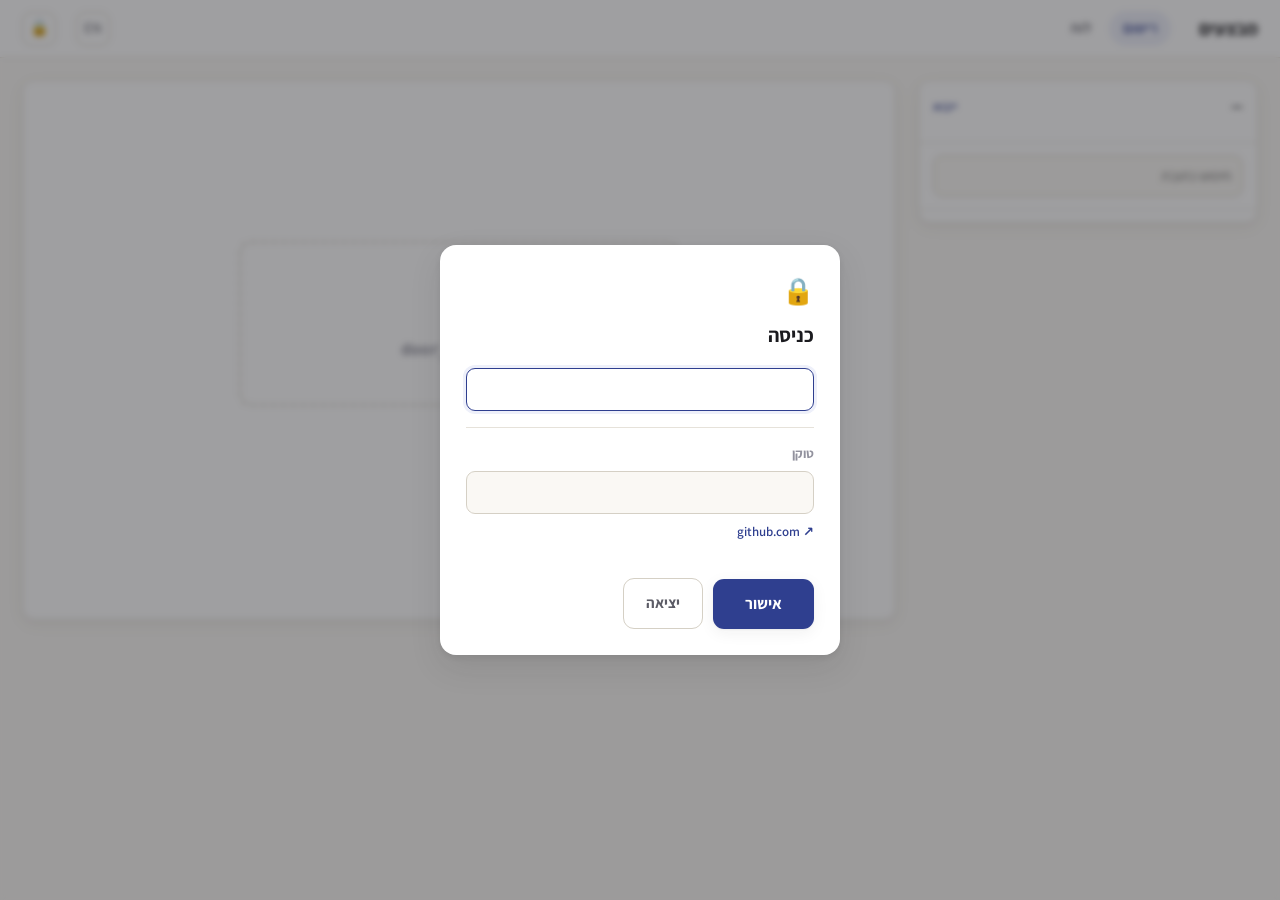
==== docs/index.html @ c26604f0 "Replace the token prompt with a single-password login Everyday use is now one box: type the site pas" ====
<!doctype html>
<html lang="he" dir="rtl">
  <head>
    <meta charset="utf-8" />
    <meta name="viewport" content="width=device-width, initial-scale=1" />
    <title>מבצעים</title>
    <link rel="preconnect" href="https://fonts.googleapis.com" />
    <link rel="preconnect" href="https://fonts.gstatic.com" crossorigin />
    <link
      href="https://fonts.googleapis.com/css2?family=Assistant:wght@400;600;700&display=swap"
      rel="stylesheet"
    />
    <link rel="stylesheet" href="css/style.css" />
  </head>
  <body>
    <header class="top">
      <div class="brand" data-i18n="brand">מבצעים</div>
      <nav class="tabs">
        <a href="index.html" aria-current="page" data-i18n="nav_entry">רישום</a>
        <a href="dashboard.html" data-i18n="nav_board">לוח</a>
      </nav>
      <div class="spacer"></div>
      <div class="save-state" id="saveState" data-state="idle">
        <span class="dot"></span><span id="saveText"></span>
      </div>
      <button class="icon-btn lang-btn" id="langBtn" data-i18n="lang_next">EN</button>
      <button class="icon-btn" id="gateBtn" data-i18n-title="sign_in" title="כניסה">🔒</button>
    </header>

    <main class="entry">
      <aside class="rail panel">
        <div class="rail-head">
          <div class="week-line">
            <span class="week-id" id="weekId">—</span>
            <button class="link-btn" id="importBtn" data-i18n="import">ייבוא</button>
          </div>
          <div class="routes" id="routes"></div>
        </div>
        <div class="search-wrap">
          <input
            type="search"
            id="search"
            data-i18n-placeholder="search_address"
            placeholder="חיפוש כתובת"
            autocomplete="off"
          />
        </div>
        <div class="addr-list" id="addrList"></div>
      </aside>

      <section class="work panel" id="work">
        <div class="empty" id="workEmpty">
          <button class="drop drop-cta" id="emptyImport">door_log.csv</button>
        </div>
        <div id="workCard" hidden>
          <div class="work-head">
            <div style="flex: 1; min-width: 0">
              <div class="addr-big ltr" id="cardAddr"></div>
              <div class="meta-line" id="cardMeta"></div>
            </div>
          </div>

          <div class="field">
            <div class="choices" id="fAnswered">
              <button class="choice pos" data-value="true" data-i18n="answered_yes">ענו</button>
              <button class="choice neg" data-value="false" data-i18n="answered_no">לא ענו</button>
            </div>
          </div>

          <div class="field">
            <div class="choices" id="fJewish">
              <button class="choice pos" data-value="true" data-i18n="jewish_yes">יהודי</button>
              <button class="choice neg" data-value="false" data-i18n="jewish_no">לא יהודי</button>
            </div>
          </div>

          <div class="field">
            <div class="label" data-i18n="interest">עניין</div>
            <div class="choices" id="fInterest">
              <button class="choice" data-value="none" data-i18n="interest_none">בכלל לא</button>
              <button class="choice" data-value="some" data-i18n="interest_some">קצת</button>
              <button class="choice" data-value="a_lot" data-i18n="interest_a_lot">הרבה</button>
            </div>
          </div>

          <div class="field">
            <div class="label" data-i18n="notes">הערות</div>
            <textarea class="notes" id="fNotes"></textarea>
          </div>

          <div class="actions">
            <button class="btn-primary" id="saveBtn" data-i18n="save">שמור</button>
            <button class="btn-ghost" id="skipBtn" data-i18n="skip">דלג</button>
          </div>

          <div class="history" id="history" hidden>
            <div class="label" data-i18n="history">היסטוריה</div>
            <div id="historyRows"></div>
          </div>
        </div>
      </section>
    </main>

    <div class="overlay" id="gateOverlay" hidden>
      <div class="dialog narrow">
        <div class="key-icon">🔒</div>
        <h2 data-i18n="sign_in">כניסה</h2>
        <input
          type="password"
          id="pwInput"
          inputmode="numeric"
          autocomplete="current-password"
          spellcheck="false"
        />
        <div class="setup-row" id="setupRow" hidden>
          <div class="label" data-i18n="token">טוקן</div>
          <input type="password" id="setupToken" autocomplete="off" spellcheck="false" />
          <a
            class="link-btn ltr"
            target="_blank"
            rel="noopener"
            href="https://github.com/settings/personal-access-tokens/new"
            >github.com ↗</a
          >
        </div>
        <div class="status-label" id="gateStatus"></div>
        <div class="row">
          <button class="btn-primary" id="gateOk" data-i18n="ok">אישור</button>
          <button class="btn-ghost" id="gateOut" data-i18n="sign_out">יציאה</button>
        </div>
      </div>
    </div>

    <div class="overlay" id="importOverlay" hidden>
      <div class="dialog">
        <h2 data-i18n="import_title">ייבוא מסלולים</h2>
        <div class="drop" id="drop">door_log.csv</div>
        <input type="file" id="fileInput" accept=".csv,text/csv" hidden />
        <textarea class="csv" id="csvText" spellcheck="false"></textarea>
        <div class="status-label" id="importStatus"></div>
        <div class="row">
          <button class="btn-primary" id="importDo" data-i18n="import">ייבוא</button>
          <button class="btn-ghost" id="importCancel" data-i18n="cancel">ביטול</button>
        </div>
      </div>
    </div>

    <script type="module" src="js/entry.js"></script>
  </body>
</html>
---- docs/css/style.css ----
:root {
  --paper: #faf8f4;
  --card: #ffffff;
  --ink: #1b1b1f;
  --ink-soft: #5c5c66;
  --ink-faint: #92929e;
  --line: #e6e2da;
  --line-strong: #d5d0c5;
  --accent: #2f3f8f;
  --accent-soft: #eef0fa;
  --yes: #1f7a4d;
  --yes-soft: #e6f4ec;
  --no: #a33a33;
  --no-soft: #fbeceb;
  --star: #b58227;
  --fresh: #1f7a4d;
  --stale: #b58227;
  --old: #a33a33;
  --never: #b9b5ab;
  --shadow: 0 1px 2px rgba(27, 27, 31, 0.05), 0 4px 16px rgba(27, 27, 31, 0.06);
  --shadow-lift: 0 2px 6px rgba(27, 27, 31, 0.08), 0 12px 32px rgba(27, 27, 31, 0.1);
  --radius: 12px;
}

* {
  box-sizing: border-box;
}

html,
body {
  margin: 0;
  padding: 0;
  height: 100%;
}

body {
  background: var(--paper);
  color: var(--ink);
  font-family: 'Assistant', 'Heebo', 'Segoe UI', system-ui, -apple-system, sans-serif;
  font-size: 15px;
  line-height: 1.5;
  -webkit-font-smoothing: antialiased;
}

.ltr {
  direction: ltr;
  unicode-bidi: isolate;
  text-align: left;
}

button {
  font: inherit;
  cursor: pointer;
}

input,
textarea,
select {
  font: inherit;
  color: inherit;
}

/* ---------- header ---------- */

header.top {
  display: flex;
  align-items: center;
  gap: 20px;
  padding: 0 22px;
  height: 58px;
  background: var(--card);
  border-bottom: 1px solid var(--line);
  position: sticky;
  top: 0;
  z-index: 40;
}

.brand {
  font-size: 19px;
  font-weight: 700;
  letter-spacing: -0.01em;
}

nav.tabs {
  display: flex;
  gap: 4px;
  margin-inline-start: 8px;
}

nav.tabs a {
  color: var(--ink-soft);
  text-decoration: none;
  padding: 6px 14px;
  border-radius: 999px;
  font-weight: 600;
}

nav.tabs a:hover {
  background: var(--paper);
}

nav.tabs a[aria-current='page'] {
  background: var(--accent-soft);
  color: var(--accent);
}

.spacer {
  flex: 1;
}

.icon-btn {
  border: 1px solid var(--line-strong);
  background: var(--card);
  color: var(--ink-soft);
  width: 34px;
  height: 34px;
  border-radius: 9px;
  display: grid;
  place-items: center;
  font-size: 15px;
}

.icon-btn:hover {
  background: var(--paper);
  color: var(--ink);
}

.save-state {
  display: flex;
  align-items: center;
  gap: 7px;
  font-size: 13px;
  font-weight: 600;
  color: var(--ink-faint);
  min-width: 74px;
}

.save-state .dot {
  width: 8px;
  height: 8px;
  border-radius: 50%;
  background: var(--never);
}

.save-state[data-state='idle'] {
  visibility: hidden;
}

.save-state[data-state='saving'] {
  color: var(--stale);
}
.save-state[data-state='saving'] .dot {
  background: var(--stale);
}
.save-state[data-state='saved'] {
  color: var(--yes);
}
.save-state[data-state='saved'] .dot {
  background: var(--yes);
}
.save-state[data-state='error'] {
  color: var(--no);
}
.save-state[data-state='error'] .dot {
  background: var(--no);
}

/* ---------- entry layout ---------- */

main.entry {
  display: grid;
  grid-template-columns: 340px minmax(0, 1fr);
  gap: 22px;
  padding: 22px;
  align-items: start;
  max-width: 1400px;
  margin: 0 auto;
}

.panel {
  background: var(--card);
  border: 1px solid var(--line);
  border-radius: var(--radius);
  box-shadow: var(--shadow);
}

aside.rail {
  position: sticky;
  top: 80px;
  display: flex;
  flex-direction: column;
  max-height: calc(100vh - 102px);
  overflow: hidden;
}

.rail-head {
  padding: 14px 14px 12px;
  border-bottom: 1px solid var(--line);
}

.week-line {
  display: flex;
  align-items: baseline;
  justify-content: space-between;
  margin-bottom: 12px;
}

.week-id {
  font-weight: 700;
  font-variant-numeric: tabular-nums;
}

.link-btn {
  border: none;
  background: none;
  color: var(--accent);
  font-weight: 600;
  padding: 0;
  font-size: 13px;
}

.link-btn:hover {
  text-decoration: underline;
}

.routes {
  display: flex;
  flex-wrap: wrap;
  gap: 6px;
}

.route-chip {
  border: 1px solid var(--line-strong);
  background: var(--card);
  border-radius: 9px;
  padding: 7px 10px;
  display: flex;
  align-items: center;
  gap: 7px;
  font-weight: 700;
  color: var(--ink-soft);
  min-width: 62px;
}

.route-chip:hover {
  border-color: var(--accent);
  color: var(--accent);
}

.route-chip[aria-pressed='true'] {
  background: var(--accent);
  border-color: var(--accent);
  color: #fff;
}

.route-chip .count {
  font-size: 12px;
  font-weight: 600;
  opacity: 0.8;
  font-variant-numeric: tabular-nums;
}

.route-chip[data-done='true'] .count {
  color: var(--yes);
}

.route-chip[aria-pressed='true'][data-done='true'] .count {
  color: #b8f0d2;
}

.search-wrap {
  padding: 12px 14px;
  border-bottom: 1px solid var(--line);
}

input[type='search'],
input[type='text'],
input[type='password'],
textarea,
select {
  width: 100%;
  border: 1px solid var(--line-strong);
  border-radius: 9px;
  padding: 9px 11px;
  background: var(--paper);
  outline: none;
}

input:focus,
textarea:focus,
select:focus {
  border-color: var(--accent);
  background: var(--card);
  box-shadow: 0 0 0 3px var(--accent-soft);
}

.addr-list {
  overflow-y: auto;
  flex: 1;
  padding: 6px;
}

.addr-row {
  display: flex;
  align-items: center;
  gap: 9px;
  width: 100%;
  border: none;
  background: none;
  text-align: start;
  padding: 8px 9px;
  border-radius: 9px;
  color: var(--ink);
}

.addr-row:hover {
  background: var(--paper);
}

.addr-row[aria-current='true'] {
  background: var(--accent-soft);
}

.addr-row .idx {
  font-size: 12px;
  color: var(--ink-faint);
  font-variant-numeric: tabular-nums;
  min-width: 22px;
  text-align: end;
}

.addr-row .addr {
  flex: 1;
  min-width: 0;
  overflow: hidden;
  text-overflow: ellipsis;
  white-space: nowrap;
  font-size: 14px;
}

.addr-row[data-entered='true'] .addr {
  color: var(--ink-faint);
}

.state-dot {
  width: 9px;
  height: 9px;
  border-radius: 50%;
  background: var(--line-strong);
  flex: none;
}

.addr-row[data-entered='true'] .state-dot {
  background: var(--yes);
}

.star {
  color: var(--star);
  flex: none;
  font-size: 12px;
}

.empty {
  padding: 26px 14px;
  text-align: center;
  color: var(--ink-faint);
}

/* ---------- entry card ---------- */

section.work {
  min-height: 60vh;
  padding: 26px 30px 30px;
}

.work-head {
  display: flex;
  align-items: flex-start;
  gap: 16px;
  padding-bottom: 20px;
  border-bottom: 1px solid var(--line);
  margin-bottom: 22px;
}

.addr-big {
  font-size: 30px;
  font-weight: 700;
  letter-spacing: -0.015em;
  line-height: 1.2;
}

.meta-line {
  margin-top: 7px;
  display: flex;
  align-items: center;
  gap: 10px;
  color: var(--ink-soft);
  font-size: 14px;
  flex-wrap: wrap;
}

.pill {
  border-radius: 999px;
  padding: 3px 10px;
  font-size: 12.5px;
  font-weight: 700;
  background: var(--paper);
  border: 1px solid var(--line-strong);
  color: var(--ink-soft);
}

.pill.list {
  background: #fdf5e6;
  border-color: #ecd9ab;
  color: var(--star);
}

.pill.route {
  background: var(--accent-soft);
  border-color: #ccd3f0;
  color: var(--accent);
  font-variant-numeric: tabular-nums;
}

.field {
  margin-bottom: 20px;
}

.field > .label {
  font-size: 13px;
  font-weight: 700;
  color: var(--ink-faint);
  margin-bottom: 8px;
  letter-spacing: 0.02em;
}

.choices {
  display: flex;
  gap: 10px;
  flex-wrap: wrap;
}

.choice {
  border: 1.5px solid var(--line-strong);
  background: var(--card);
  border-radius: 11px;
  padding: 13px 22px;
  font-weight: 700;
  font-size: 16px;
  color: var(--ink-soft);
  min-width: 104px;
  transition: transform 0.04s ease;
}

.choice:hover {
  border-color: var(--ink-faint);
  color: var(--ink);
}

.choice:active {
  transform: translateY(1px);
}

.choice[aria-pressed='true'] {
  border-color: var(--accent);
  background: var(--accent);
  color: #fff;
}

.choice.pos[aria-pressed='true'] {
  border-color: var(--yes);
  background: var(--yes);
}

.choice.neg[aria-pressed='true'] {
  border-color: var(--no);
  background: var(--no);
}

textarea.notes {
  min-height: 84px;
  resize: vertical;
}

.actions {
  display: flex;
  gap: 12px;
  align-items: center;
  padding-top: 6px;
}

.btn-primary {
  background: var(--accent);
  color: #fff;
  border: none;
  border-radius: 11px;
  padding: 13px 32px;
  font-weight: 700;
  font-size: 16px;
  box-shadow: var(--shadow);
}

.btn-primary:hover {
  background: #26337a;
}

.btn-ghost {
  background: none;
  border: 1.5px solid var(--line-strong);
  color: var(--ink-soft);
  border-radius: 11px;
  padding: 13px 22px;
  font-weight: 700;
}

.btn-ghost:hover {
  border-color: var(--ink-faint);
  color: var(--ink);
}

/* ---------- history ---------- */

.history {
  margin-top: 28px;
  border-top: 1px solid var(--line);
  padding-top: 18px;
}

.history .label {
  font-size: 13px;
  font-weight: 700;
  color: var(--ink-faint);
  margin-bottom: 10px;
}

.visit-row {
  display: flex;
  align-items: center;
  gap: 12px;
  padding: 9px 0;
  border-bottom: 1px dashed var(--line);
  font-size: 14px;
}

.visit-row:last-child {
  border-bottom: none;
}

.visit-date {
  font-variant-numeric: tabular-nums;
  color: var(--ink-soft);
  min-width: 92px;
  font-weight: 600;
}

.tag {
  border-radius: 7px;
  padding: 2px 9px;
  font-size: 12.5px;
  font-weight: 700;
}

.tag.yes {
  background: var(--yes-soft);
  color: var(--yes);
}

.tag.no {
  background: var(--no-soft);
  color: var(--no);
}

.tag.neutral {
  background: var(--paper);
  color: var(--ink-soft);
  border: 1px solid var(--line-strong);
}

.visit-notes {
  color: var(--ink-soft);
  flex: 1;
  min-width: 0;
  overflow: hidden;
  text-overflow: ellipsis;
  white-space: nowrap;
}

/* ---------- overlay / dialogs ---------- */

.overlay {
  position: fixed;
  inset: 0;
  background: rgba(27, 27, 31, 0.42);
  backdrop-filter: blur(3px);
  display: grid;
  place-items: center;
  z-index: 100;
  padding: 20px;
}

.overlay[hidden] {
  display: none;
}

.dialog {
  background: var(--card);
  border-radius: 16px;
  box-shadow: var(--shadow-lift);
  width: min(560px, 100%);
  padding: 26px;
  max-height: 88vh;
  overflow-y: auto;
}

.dialog.narrow {
  width: min(400px, 100%);
}

.dialog h2 {
  margin: 0 0 18px;
  font-size: 20px;
}

.dialog .row {
  display: flex;
  gap: 10px;
  align-items: center;
  margin-top: 16px;
}

.status-label {
  font-size: 13.5px;
  font-weight: 700;
  min-height: 20px;
}

.status-label.bad {
  color: var(--no);
}

.status-label.good {
  color: var(--yes);
}

.key-icon {
  font-size: 26px;
  margin-bottom: 10px;
}

.drop {
  border: 2px dashed var(--line-strong);
  border-radius: 12px;
  padding: 22px;
  text-align: center;
  color: var(--ink-faint);
  font-weight: 600;
}

.drop-cta {
  display: block;
  width: min(440px, 100%);
  margin: 12vh auto 0;
  background: none;
  font-size: 16px;
  padding: 42px 22px;
  font-family: ui-monospace, 'SF Mono', Menlo, Consolas, monospace;
  direction: ltr;
}

.drop-cta::before {
  content: '＋';
  display: block;
  font-size: 30px;
  font-family: inherit;
  margin-bottom: 8px;
  opacity: 0.7;
}

.drop-cta:hover {
  border-color: var(--accent);
  color: var(--accent);
  background: var(--accent-soft);
}

.drop.hot {
  border-color: var(--accent);
  color: var(--accent);
  background: var(--accent-soft);
}

textarea.csv {
  min-height: 150px;
  font-family: ui-monospace, 'SF Mono', Menlo, Consolas, monospace;
  font-size: 12.5px;
  direction: ltr;
  text-align: left;
  margin-top: 12px;
}

/* ---------- dashboard ---------- */

main.board {
  padding: 22px;
  max-width: 1400px;
  margin: 0 auto;
}

.tiles {
  display: grid;
  grid-template-columns: repeat(auto-fit, minmax(150px, 1fr));
  gap: 14px;
  margin-bottom: 20px;
}

.tile {
  background: var(--card);
  border: 1px solid var(--line);
  border-radius: var(--radius);
  padding: 16px 18px;
  box-shadow: var(--shadow);
}

.tile .num {
  font-size: 30px;
  font-weight: 700;
  font-variant-numeric: tabular-nums;
  line-height: 1.15;
}

.tile .cap {
  font-size: 13px;
  color: var(--ink-faint);
  font-weight: 600;
  margin-top: 2px;
}

.tile[data-tone='fresh'] .num {
  color: var(--fresh);
}
.tile[data-tone='stale'] .num {
  color: var(--stale);
}
.tile[data-tone='old'] .num {
  color: var(--old);
}
.tile[data-tone='never'] .num {
  color: var(--ink-faint);
}

.filters {
  display: flex;
  gap: 10px;
  flex-wrap: wrap;
  margin-bottom: 16px;
  align-items: center;
}

.filters input[type='search'] {
  max-width: 280px;
}

.filters select {
  width: auto;
  min-width: 140px;
}

.table-wrap {
  background: var(--card);
  border: 1px solid var(--line);
  border-radius: var(--radius);
  box-shadow: var(--shadow);
  overflow: auto;
  max-height: calc(100vh - 300px);
}

table {
  width: 100%;
  border-collapse: collapse;
  font-size: 14px;
}

thead th {
  position: sticky;
  top: 0;
  background: var(--card);
  border-bottom: 1.5px solid var(--line-strong);
  text-align: start;
  padding: 11px 14px;
  font-size: 12.5px;
  color: var(--ink-faint);
  font-weight: 700;
  white-space: nowrap;
  z-index: 1;
}

tbody td {
  padding: 10px 14px;
  border-bottom: 1px solid var(--line);
  vertical-align: middle;
}

tbody tr:hover {
  background: var(--paper);
}

td.date {
  font-variant-numeric: tabular-nums;
  color: var(--ink-soft);
  white-space: nowrap;
}

td.notes {
  color: var(--ink-soft);
  max-width: 280px;
  overflow: hidden;
  text-overflow: ellipsis;
  white-space: nowrap;
}

.cov {
  display: inline-flex;
  align-items: center;
  gap: 7px;
  font-weight: 600;
  white-space: nowrap;
}

.cov .state-dot[data-cov='fresh'] {
  background: var(--fresh);
}
.cov .state-dot[data-cov='stale'] {
  background: var(--stale);
}
.cov .state-dot[data-cov='old'] {
  background: var(--old);
}
.cov .state-dot[data-cov='never'] {
  background: var(--never);
}

@media (max-width: 900px) {
  main.entry {
    grid-template-columns: 1fr;
  }
  aside.rail {
    position: static;
    max-height: none;
  }
}

.setup-row {
  margin-top: 16px;
  padding-top: 16px;
  border-top: 1px solid var(--line);
}

.setup-row .label {
  font-size: 13px;
  font-weight: 700;
  color: var(--ink-faint);
  margin-bottom: 8px;
}

.setup-row .link-btn {
  display: inline-block;
  margin-top: 8px;
  text-decoration: none;
}
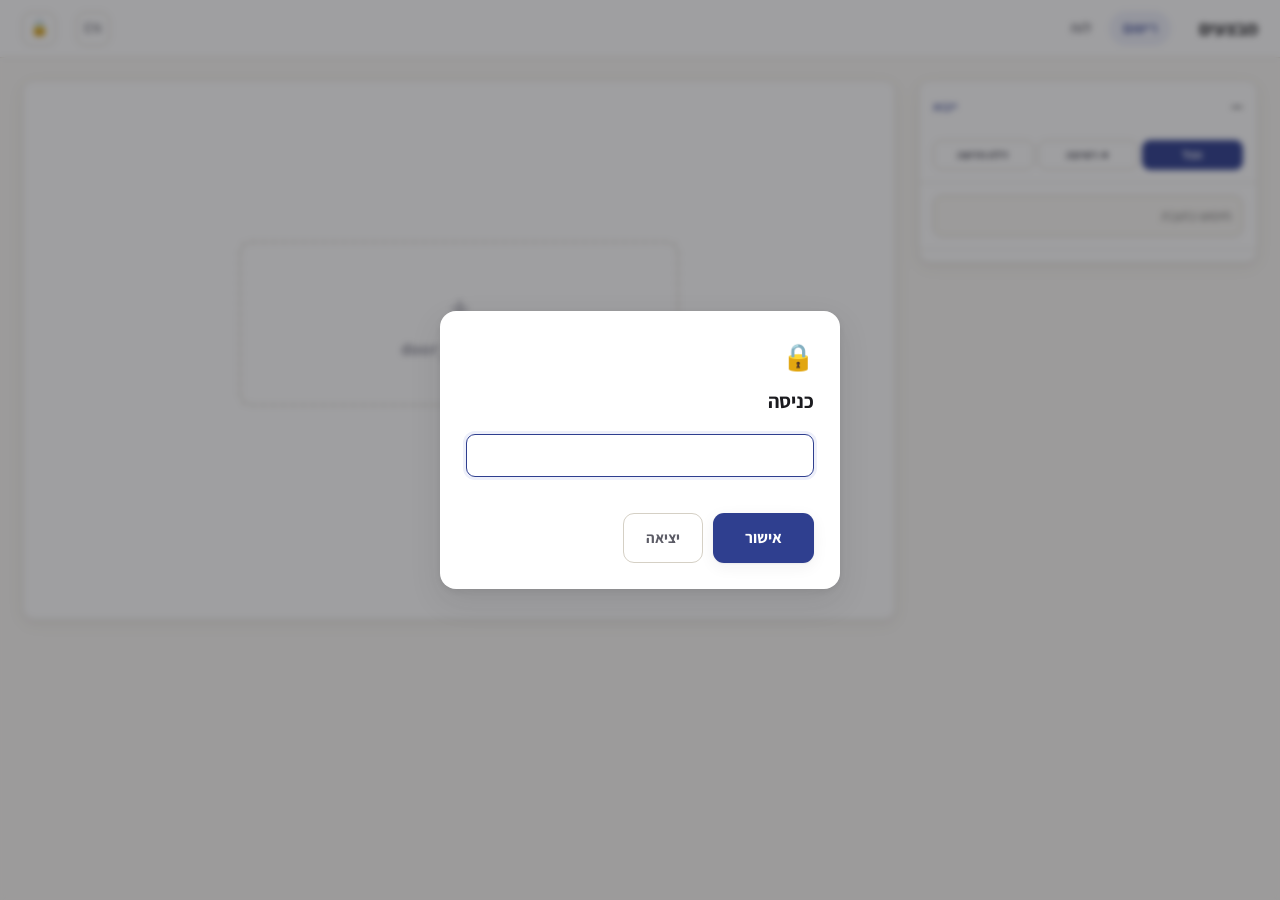
==== commit 33bbb7c4: "Give shliach's-list doors the distinction they have on paper, and filter by it On the printed door-b" ====
--- a/docs/index.html
+++ b/docs/index.html
@@ -35,6 +35,11 @@
             <button class="link-btn" id="importBtn" data-i18n="import">ייבוא</button>
           </div>
           <div class="routes" id="routes"></div>
+          <div class="kind-filter" id="kindFilter">
+            <button data-kind="" aria-pressed="true" data-i18n="all">הכל</button>
+            <button data-kind="list" aria-pressed="false" data-i18n="f_list">★ רשימה</button>
+            <button data-kind="cold" aria-pressed="false" data-i18n="f_cold">דלת חדשה</button>
+          </div>
         </div>
         <div class="search-wrap">
           <input
@@ -56,6 +61,7 @@
           <div class="work-head">
             <div style="flex: 1; min-width: 0">
               <div class="addr-big ltr" id="cardAddr"></div>
+              <div class="listname-big" id="cardName" hidden></div>
               <div class="meta-line" id="cardMeta"></div>
             </div>
           </div>
--- a/docs/css/style.css
+++ b/docs/css/style.css
@@ -26,6 +26,11 @@
   box-sizing: border-box;
 }
 
+/* display: grid/flex below would otherwise beat the browser's [hidden] rule */
+[hidden] {
+  display: none !important;
+}
+
 html,
 body {
   margin: 0;
@@ -866,3 +871,91 @@
   margin-top: 8px;
   text-decoration: none;
 }
+
+/* ---------- shliach's-list entries ---------- */
+/* The printed sheet gives these a different row entirely: bold address, the
+   family name beneath it, and no result fields. Carried over here so paper and
+   screen agree at a glance. */
+
+.kind-filter {
+  display: flex;
+  gap: 4px;
+  margin-top: 10px;
+}
+
+.kind-filter button {
+  flex: 1;
+  border: 1px solid var(--line-strong);
+  background: var(--card);
+  color: var(--ink-soft);
+  border-radius: 8px;
+  padding: 5px 6px;
+  font-size: 12px;
+  font-weight: 700;
+  white-space: nowrap;
+}
+
+.kind-filter button:hover {
+  border-color: var(--accent);
+  color: var(--accent);
+}
+
+.kind-filter button[aria-pressed='true'] {
+  background: var(--accent);
+  border-color: var(--accent);
+  color: #fff;
+}
+
+.addr-row {
+  border-inline-start: 3px solid transparent;
+}
+
+.addr-row[data-onlist='true'] {
+  background: #fdfaf2;
+  border-inline-start-color: var(--star);
+}
+
+.addr-row[data-onlist='true']:hover {
+  background: #fbf4e6;
+}
+
+.addr-row[data-onlist='true'] .addr {
+  font-weight: 700;
+}
+
+.addr-row .stack {
+  flex: 1;
+  min-width: 0;
+}
+
+.addr-row .listname {
+  font-size: 11px;
+  color: var(--ink-faint);
+  overflow: hidden;
+  text-overflow: ellipsis;
+  white-space: nowrap;
+}
+
+.addr-big.onlist::after {
+  content: '★';
+  color: var(--star);
+  font-size: 20px;
+  margin-inline-start: 10px;
+  vertical-align: middle;
+}
+
+.listname-big {
+  margin-top: 6px;
+  font-size: 15px;
+  color: var(--ink-soft);
+  font-weight: 600;
+}
+
+td.addr-cell.onlist {
+  font-weight: 700;
+}
+
+td .listname {
+  font-size: 11px;
+  color: var(--ink-faint);
+}
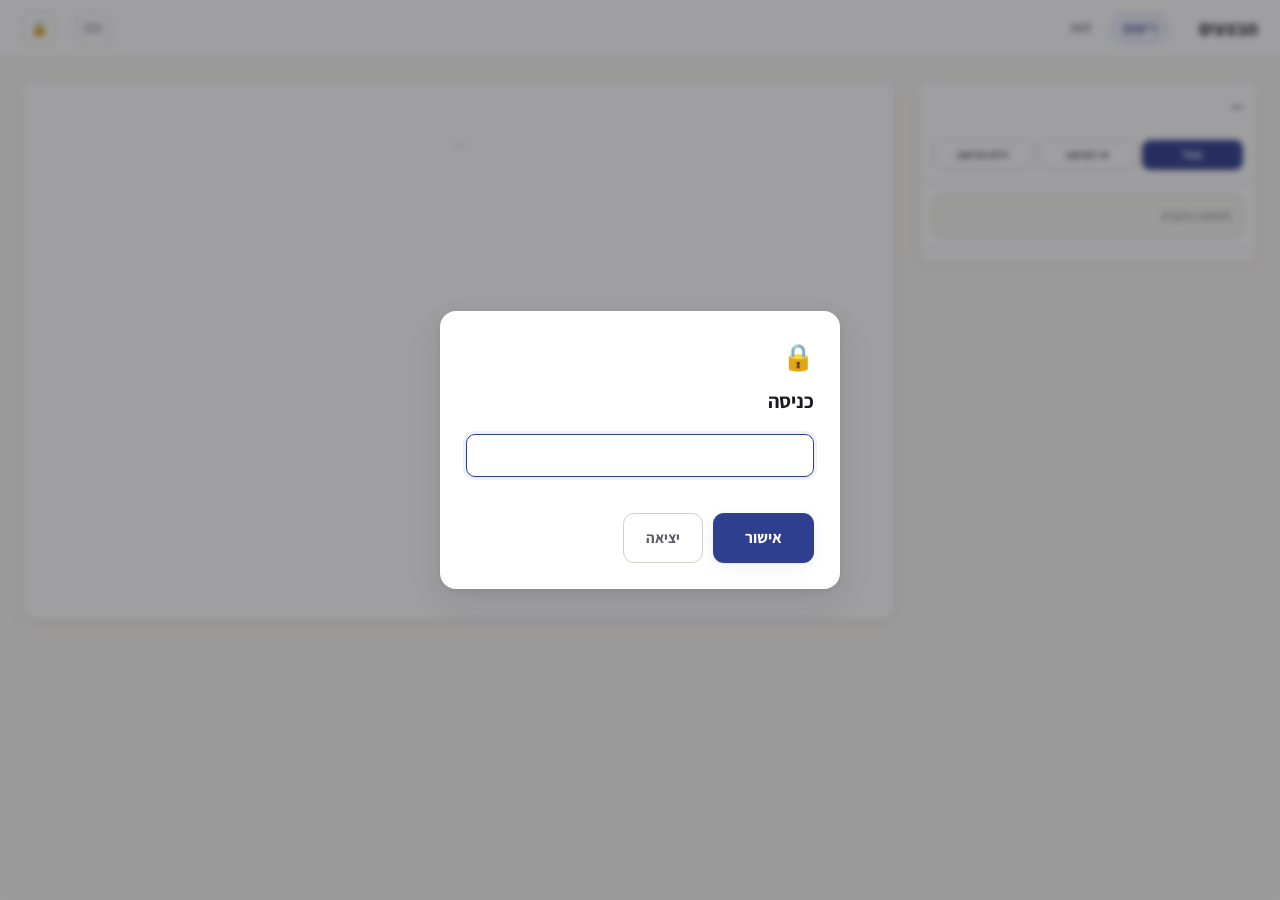
==== commit 5ea82016: "Remove the import UI, collapse abbreviated street types, use M/D/YYYY dates Imports are handled outs" ====
--- a/docs/index.html
+++ b/docs/index.html
@@ -32,7 +32,6 @@
         <div class="rail-head">
           <div class="week-line">
             <span class="week-id" id="weekId">—</span>
-            <button class="link-btn" id="importBtn" data-i18n="import">ייבוא</button>
           </div>
           <div class="routes" id="routes"></div>
           <div class="kind-filter" id="kindFilter">
@@ -54,9 +53,7 @@
       </aside>
 
       <section class="work panel" id="work">
-        <div class="empty" id="workEmpty">
-          <button class="drop drop-cta" id="emptyImport">door_log.csv</button>
-        </div>
+        <div class="empty" id="workEmpty">—</div>
         <div id="workCard" hidden>
           <div class="work-head">
             <div style="flex: 1; min-width: 0">
@@ -137,20 +134,6 @@
       </div>
     </div>
 
-    <div class="overlay" id="importOverlay" hidden>
-      <div class="dialog">
-        <h2 data-i18n="import_title">ייבוא מסלולים</h2>
-        <div class="drop" id="drop">door_log.csv</div>
-        <input type="file" id="fileInput" accept=".csv,text/csv" hidden />
-        <textarea class="csv" id="csvText" spellcheck="false"></textarea>
-        <div class="status-label" id="importStatus"></div>
-        <div class="row">
-          <button class="btn-primary" id="importDo" data-i18n="import">ייבוא</button>
-          <button class="btn-ghost" id="importCancel" data-i18n="cancel">ביטול</button>
-        </div>
-      </div>
-    </div>
-
     <script type="module" src="js/entry.js"></script>
   </body>
 </html>
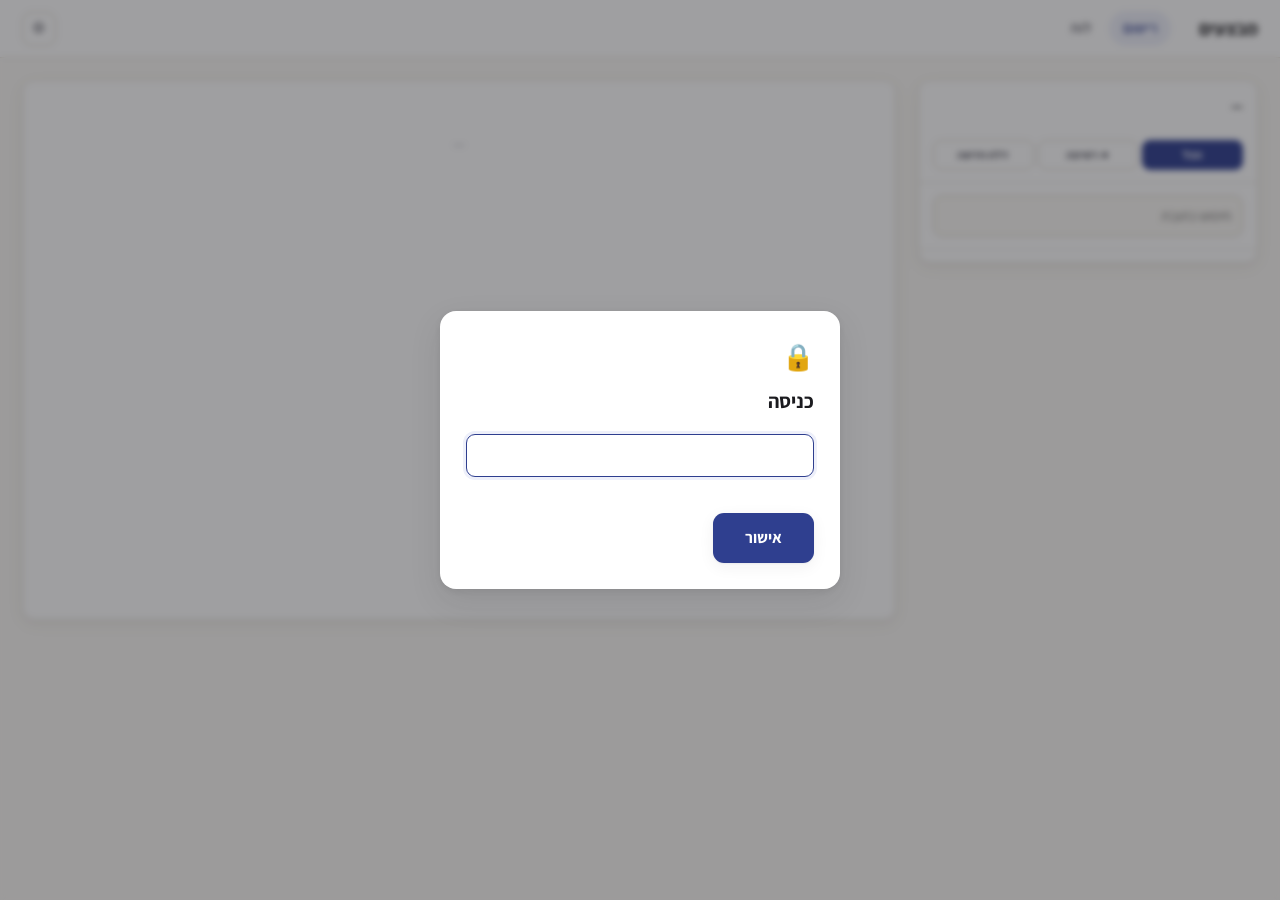
==== commit f317cd2a: "Load from a local cache, move language into settings, keep only what lasts Three things.  **Loading." ====
--- a/docs/index.html
+++ b/docs/index.html
@@ -23,8 +23,7 @@
       <div class="save-state" id="saveState" data-state="idle">
         <span class="dot"></span><span id="saveText"></span>
       </div>
-      <button class="icon-btn lang-btn" id="langBtn" data-i18n="lang_next">EN</button>
-      <button class="icon-btn" id="gateBtn" data-i18n-title="sign_in" title="כניסה">🔒</button>
+      <button class="icon-btn" id="settingsBtn" data-i18n-title="settings" title="הגדרות">⚙</button>
     </header>
 
     <main class="entry">
@@ -63,21 +62,29 @@
             </div>
           </div>
 
-          <div class="field">
+          <div class="field" id="fieldStill" hidden>
+            <div class="label" data-i18n="still_there">עדיין שם?</div>
+            <div class="choices" id="fStill">
+              <button class="choice pos" data-value="true" data-i18n="yes">כן</button>
+              <button class="choice neg" data-value="false" data-i18n="no">לא</button>
+            </div>
+          </div>
+
+          <div class="field" id="fieldAnswered">
             <div class="choices" id="fAnswered">
               <button class="choice pos" data-value="true" data-i18n="answered_yes">ענו</button>
               <button class="choice neg" data-value="false" data-i18n="answered_no">לא ענו</button>
             </div>
           </div>
 
-          <div class="field">
+          <div class="field" id="fieldJewish">
             <div class="choices" id="fJewish">
               <button class="choice pos" data-value="true" data-i18n="jewish_yes">יהודי</button>
               <button class="choice neg" data-value="false" data-i18n="jewish_no">לא יהודי</button>
             </div>
           </div>
 
-          <div class="field">
+          <div class="field" id="fieldInterest">
             <div class="label" data-i18n="interest">עניין</div>
             <div class="choices" id="fInterest">
               <button class="choice" data-value="none" data-i18n="interest_none">בכלל לא</button>
@@ -104,6 +111,24 @@
       </section>
     </main>
 
+    <div class="overlay" id="settingsOverlay" hidden>
+      <div class="dialog narrow">
+        <h2 data-i18n="settings">הגדרות</h2>
+        <div class="field">
+          <div class="label" data-i18n="language">שפה</div>
+          <div class="choices" id="langPicker">
+            <button class="choice" data-lang="he">עברית</button>
+            <button class="choice" data-lang="en">English</button>
+          </div>
+        </div>
+        <div class="row">
+          <button class="btn-primary" id="settingsClose" data-i18n="ok">אישור</button>
+          <div class="spacer"></div>
+          <button class="btn-ghost" id="signOut" data-i18n="sign_out">יציאה</button>
+        </div>
+      </div>
+    </div>
+
     <div class="overlay" id="gateOverlay" hidden>
       <div class="dialog narrow">
         <div class="key-icon">🔒</div>
@@ -129,7 +154,6 @@
         <div class="status-label" id="gateStatus"></div>
         <div class="row">
           <button class="btn-primary" id="gateOk" data-i18n="ok">אישור</button>
-          <button class="btn-ghost" id="gateOut" data-i18n="sign_out">יציאה</button>
         </div>
       </div>
     </div>
--- a/docs/css/style.css
+++ b/docs/css/style.css
@@ -926,10 +926,24 @@
 .addr-row .stack {
   flex: 1;
   min-width: 0;
+  display: flex;
+  flex-direction: column;
+  align-items: flex-start;
+  gap: 1px;
+}
+
+/* inside the stack these are stacked rows, not inline siblings */
+.addr-row .stack .addr,
+.addr-row .stack .listname {
+  display: block;
+  width: 100%;
+  flex: none;
 }
 
 .addr-row .listname {
   font-size: 11px;
+  direction: ltr;
+  text-align: start;
   color: var(--ink-faint);
   overflow: hidden;
   text-overflow: ellipsis;
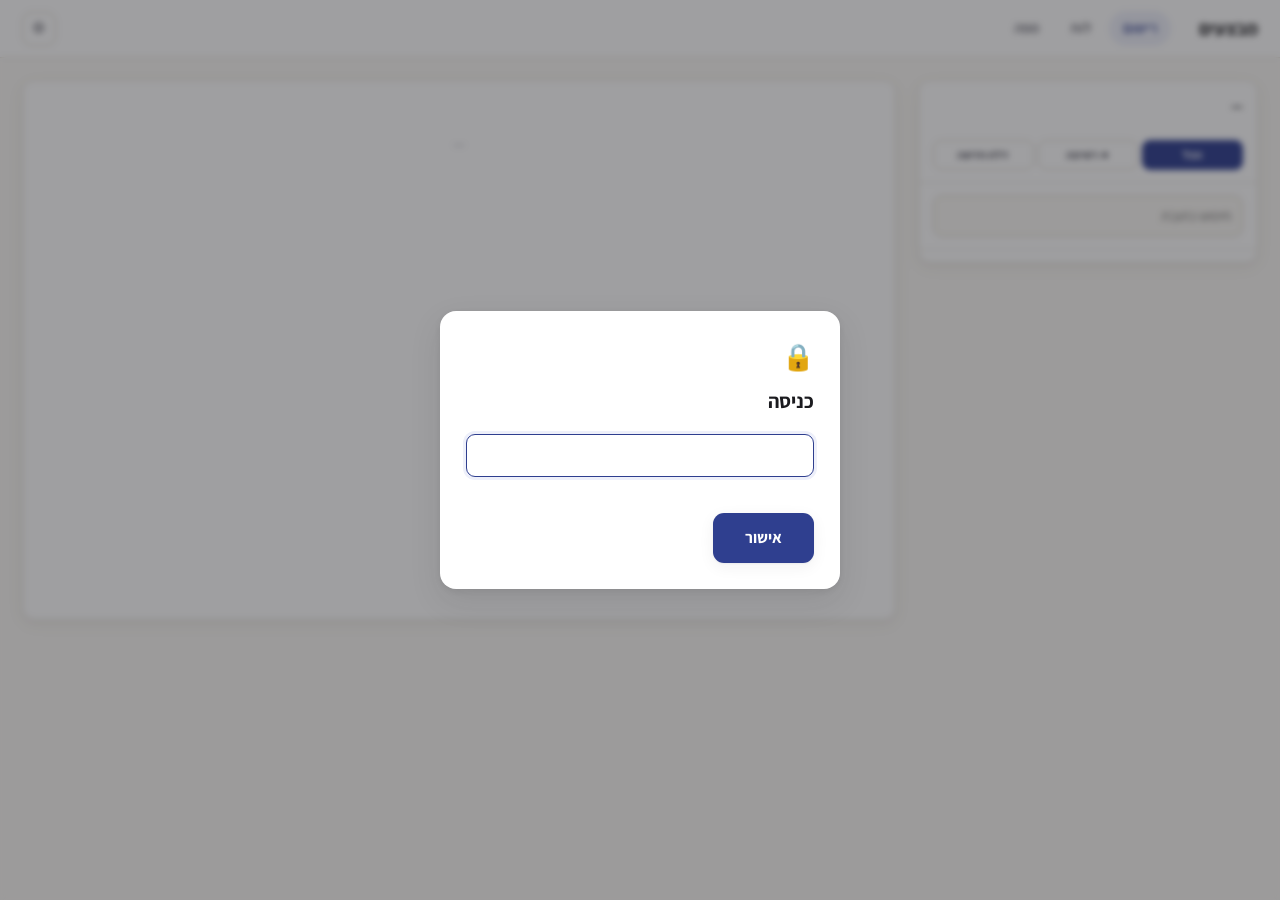
==== commit 4e0b9467: "Add a map of the shliach's list, and fold past weeks away on the board **The map.** A new tab drawin" ====
--- a/docs/index.html
+++ b/docs/index.html
@@ -18,6 +18,7 @@
       <nav class="tabs">
         <a href="index.html" aria-current="page" data-i18n="nav_entry">רישום</a>
         <a href="dashboard.html" data-i18n="nav_board">לוח</a>
+        <a href="map.html" data-i18n="nav_map">מפה</a>
       </nav>
       <div class="spacer"></div>
       <div class="save-state" id="saveState" data-state="idle">
--- a/docs/css/style.css
+++ b/docs/css/style.css
@@ -973,3 +973,177 @@
   font-size: 11px;
   color: var(--ink-faint);
 }
+
+/* ---------- map ---------- */
+
+main.mapmain {
+  position: relative;
+  height: calc(100vh - 58px);
+}
+
+#map {
+  position: absolute;
+  inset: 0;
+  background: var(--paper);
+}
+
+.map-legend {
+  position: absolute;
+  top: 16px;
+  inset-inline-start: 16px;
+  z-index: 500;
+  display: flex;
+  flex-direction: column;
+  gap: 2px;
+  background: var(--card);
+  border: 1px solid var(--line);
+  border-radius: var(--radius);
+  box-shadow: var(--shadow-lift);
+  padding: 8px;
+  min-width: 190px;
+}
+
+.legend-item {
+  display: flex;
+  align-items: center;
+  gap: 9px;
+  border: none;
+  background: none;
+  border-radius: 8px;
+  padding: 7px 9px;
+  font: inherit;
+  font-weight: 600;
+  color: var(--ink-soft);
+  text-align: start;
+  width: 100%;
+}
+
+.legend-item:hover {
+  background: var(--paper);
+  color: var(--ink);
+}
+
+.legend-item[aria-pressed='true'] {
+  background: var(--accent-soft);
+  color: var(--accent);
+}
+
+.legend-dot {
+  width: 11px;
+  height: 11px;
+  border-radius: 50%;
+  flex: none;
+  box-shadow: 0 0 0 1.5px #fff inset;
+}
+
+.legend-num {
+  font-variant-numeric: tabular-nums;
+  font-weight: 700;
+  color: var(--ink);
+  min-width: 34px;
+  text-align: end;
+}
+
+.legend-item[aria-pressed='true'] .legend-num {
+  color: var(--accent);
+}
+
+.pin-addr {
+  font-weight: 700;
+  font-size: 15px;
+}
+
+.pin-name {
+  color: var(--ink-soft);
+  font-size: 13px;
+  margin-top: 2px;
+}
+
+.pin-state {
+  font-weight: 700;
+  font-size: 13px;
+  margin-top: 7px;
+}
+
+.pin-meta {
+  font-size: 12.5px;
+  color: var(--ink-faint);
+  font-variant-numeric: tabular-nums;
+  margin-top: 2px;
+}
+
+.pin-notes {
+  font-size: 13px;
+  color: var(--ink-soft);
+  margin-top: 6px;
+  max-width: 220px;
+}
+
+.leaflet-popup-content {
+  margin: 12px 14px;
+}
+
+/* ---------- past weeks ---------- */
+
+.past {
+  margin-top: 22px;
+  background: var(--card);
+  border: 1px solid var(--line);
+  border-radius: var(--radius);
+  box-shadow: var(--shadow);
+  overflow: hidden;
+}
+
+.past > summary {
+  cursor: pointer;
+  padding: 13px 18px;
+  font-weight: 700;
+  color: var(--ink-soft);
+  list-style: none;
+}
+
+.past > summary::-webkit-details-marker {
+  display: none;
+}
+
+.past > summary::before {
+  content: '▸';
+  display: inline-block;
+  margin-inline-end: 8px;
+  color: var(--ink-faint);
+}
+
+.past[open] > summary::before {
+  content: '▾';
+}
+
+.past > summary:hover {
+  background: var(--paper);
+  color: var(--ink);
+}
+
+.past-body {
+  border-top: 1px solid var(--line);
+  padding: 6px 10px 12px;
+}
+
+.past-week {
+  padding: 10px 8px;
+  border-bottom: 1px dashed var(--line);
+}
+
+.past-week:last-child {
+  border-bottom: none;
+}
+
+.past-date {
+  font-weight: 700;
+  font-variant-numeric: tabular-nums;
+  margin-bottom: 6px;
+}
+
+.past-routes {
+  display: flex;
+  flex-wrap: wrap;
+  gap: 6px;
+}
